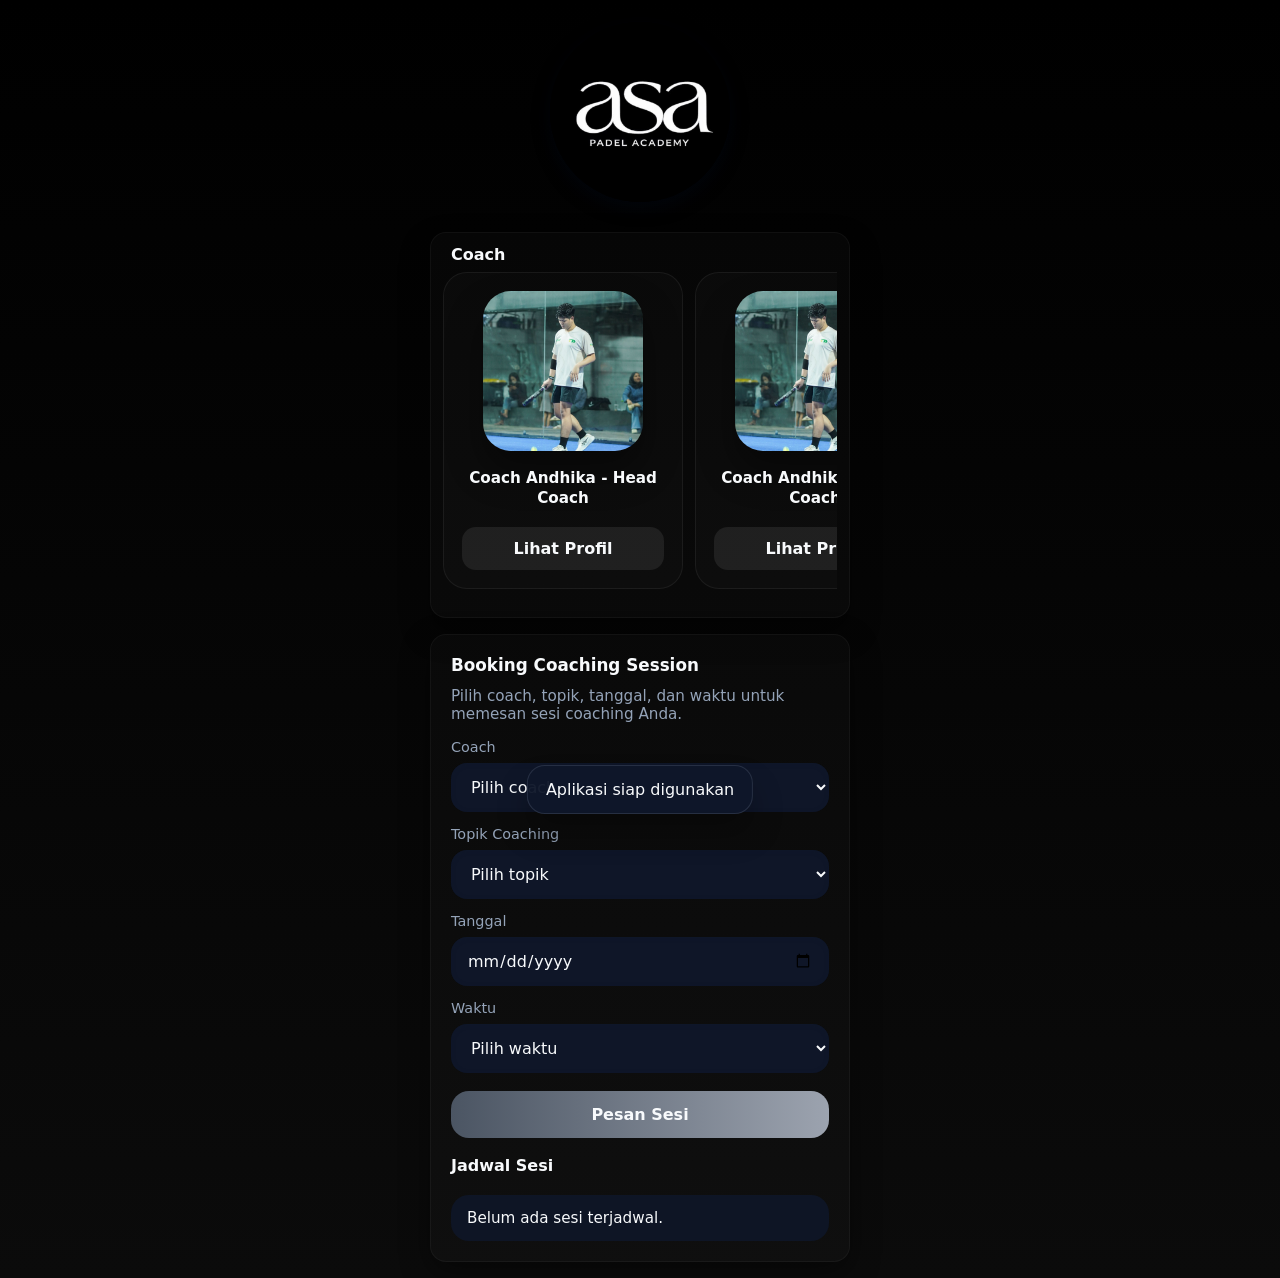
==== index.html @ 2ddc8a1a "Add files via upload" ====
<!DOCTYPE html>
<html lang="id">
<head>
  <meta charset="UTF-8" />
  <meta name="viewport" content="width=device-width, initial-scale=1.0, maximum-scale=1.0, user-scalable=no" />
  <title>Aplikasi Mobile Web</title>
  <link rel="stylesheet" href="styles.css" />
</head>
<body>
  <div class="app-shell">
    <div class="logo-header logo-centered">
      <img class="logo-img logo-large" src="logoasa.jpeg" alt="ASA Padel Academy logo" />
    </div>

    <div class="coach-section">
      <h2>Coach</h2>
      <div class="coach-profile-list" aria-label="Profil Coach" tabindex="0">
        <div class="coach-profile-card">
          <img class="coach-profile-img" src="avacoach.jpeg" alt="Profil Coach 1" />
          <div class="coach-profile-title">Coach Andhika - Head Coach</div>
          <button class="coach-profile-button">Lihat Profil</button>
        </div>
        <div class="coach-profile-card">
          <img class="coach-profile-img" src="avacoach.jpeg" alt="Profil Coach 2" />
          <div class="coach-profile-title">Coach Andhika - Head Coach</div>
          <button class="coach-profile-button">Lihat Profil</button>
        </div>
        <div class="coach-profile-card">
          <img class="coach-profile-img" src="avacoach.jpeg" alt="Profil Coach 3" />
          <div class="coach-profile-title">Coach Andhika - Head Coach</div>
          <button class="coach-profile-button">Lihat Profil</button>
        </div>
      </div>
    </div>

    <div class="booking-card">
      <h2>Booking Coaching Session</h2>
      <p>Pilih coach, topik, tanggal, dan waktu untuk memesan sesi coaching Anda.</p>
      <div class="booking-grid">
        <label>
          Coach
          <select id="coachSelect">
            <option value="">Pilih coach</option>
          </select>
        </label>
        <label>
          Topik Coaching
          <select id="topicSelect">
            <option value="">Pilih topik</option>
          </select>
        </label>
        <label>
          Tanggal
          <input id="dateInput" type="date" />
        </label>
        <label>
          Waktu
          <select id="timeSelect">
            <option value="">Pilih waktu</option>
          </select>
        </label>
        <button class="book-button" id="bookSessionButton">Pesan Sesi</button>
      </div>
      <div class="booking-summary">
        <h3>Jadwal Sesi</h3>
        <ul id="bookedSessionsList">
          <li>Belum ada sesi terjadwal.</li>
        </ul>
      </div>
    </div>
  </div>

  

  <div class="toast" id="toast">Selamat datang! Ketuk tombol untuk mulai.</div>

  <!-- Coach modal -->
  <div id="coachModal" class="modal" aria-hidden="true">
    <div class="modal-backdrop" data-close></div>
    <div class="modal-content" role="dialog" aria-modal="true">
      <button class="modal-close" aria-label="Tutup">×</button>
      <div class="modal-header">
        <div class="modal-avatar">? ?</div>
        <div>
          <h3 class="modal-name">Nama Coach</h3>
          <div class="modal-specialty">Spesialisasi</div>
        </div>
      </div>
      <div class="modal-body">
        <p class="modal-bio">Tidak ada deskripsi. Tambahkan properti `bio` ke array `coaches`.</p>
        <div style="margin-top:12px">
          <button class="book-button modal-book">Pesan Sesi</button>
        </div>
      </div>
    </div>
  </div>

  <script>
    const toast = document.getElementById('toast');
    const coachSelect = document.getElementById('coachSelect');
    const topicSelect = document.getElementById('topicSelect');
    const dateInput = document.getElementById('dateInput');
    const timeSelect = document.getElementById('timeSelect');
    const bookSessionButton = document.getElementById('bookSessionButton');
    const bookedSessionsList = document.getElementById('bookedSessionsList');

    const coaches = [
      { name: 'Aldo', specialty: 'Karir & Resume' },
      { name: 'Nina', specialty: 'Pengembangan Diri' },
      { name: 'Ria', specialty: 'Strategi Bisnis' },
    ];

    const topics = [
      'Penguatan tujuan',
      'Perencanaan karir',
      'Komunikasi efektif',
      'Manajemen waktu',
    ];

    const times = ['09:00', '11:00', '14:00', '16:00'];
    const bookedSessions = [];

    function showToast(message) {
      toast.textContent = message;
      toast.classList.add('show');
      clearTimeout(window.toastTimer);
      window.toastTimer = setTimeout(() => toast.classList.remove('show'), 2400);
    }

    function populateBookingOptions() {
      coaches.forEach(({ name, specialty }) => {
        const option = document.createElement('option');
        option.value = name;
        option.textContent = `${name} — ${specialty}`;
        coachSelect.appendChild(option);
      });

      topics.forEach(topic => {
        const option = document.createElement('option');
        option.value = topic;
        option.textContent = topic;
        topicSelect.appendChild(option);
      });

      times.forEach(time => {
        const option = document.createElement('option');
        option.value = time;
        option.textContent = time;
        timeSelect.appendChild(option);
      });
    }

    function renderBookedSessions() {
      bookedSessionsList.innerHTML = '';
      if (bookedSessions.length === 0) {
        bookedSessionsList.innerHTML = '<li>Belum ada sesi terjadwal.</li>';
        return;
      }

      bookedSessions.forEach(session => {
        const li = document.createElement('li');
        li.innerHTML = `
          <strong>${session.topic}</strong>
          Coach: ${session.coach}
          ${session.date} • ${session.time}
        `;
        bookedSessionsList.appendChild(li);
      });
    }

    function bookSession() {
      const coach = coachSelect.value;
      const topic = topicSelect.value;
      const date = dateInput.value;
      const time = timeSelect.value;

      if (!coach || !topic || !date || !time) {
        showToast('Lengkapi semua pilihan sesi coaching terlebih dahulu.');
        return;
      }

      bookedSessions.push({ coach, topic, date, time });
      renderBookedSessions();
      showToast(`Sesi coaching dengan ${coach} pada ${date} jam ${time} telah dipesan.`);
      coachSelect.value = '';
      topicSelect.value = '';
      dateInput.value = '';
      timeSelect.value = '';
    }

    function openCoachModal(coach) {
      const modal = document.getElementById('coachModal');
      if (!modal) return;
      modal.querySelector('.modal-name').textContent = coach.name || '';
      modal.querySelector('.modal-specialty').textContent = coach.specialty || '';
      const bio = coach.bio || 'Tidak ada deskripsi. Tambahkan properti `bio` ke array `coaches`.';
      modal.querySelector('.modal-bio').textContent = bio;
      const initials = (coach.name || '').split(' ').map(n => n[0]).slice(0,2).join('');
      const avatar = modal.querySelector('.modal-avatar');
      if (avatar) avatar.textContent = initials || '??';
      modal.classList.add('open');
      modal.setAttribute('aria-hidden', 'false');
      document.body.style.overflow = 'hidden';
    }

    function closeCoachModal() {
      const modal = document.getElementById('coachModal');
      if (!modal) return;
      modal.classList.remove('open');
      modal.setAttribute('aria-hidden', 'true');
      document.body.style.overflow = '';
    }

    // modal event bindings
    document.addEventListener('click', (e) => {
      const modal = document.getElementById('coachModal');
      if (!modal) return;
      if (e.target.matches('.modal-close') || e.target.dataset.close !== undefined) closeCoachModal();
    });
    document.addEventListener('keydown', (e) => { if (e.key === 'Escape') closeCoachModal(); });

    populateBookingOptions();
    renderBookedSessions();

    bookSessionButton.addEventListener('click', bookSession);

    window.addEventListener('load', () => {
      showToast('Aplikasi siap digunakan');
    });
  </script>
</body>
</html>
---- styles.css ----
:root {
  --bg: #000000;
  --card: #1e293b;
  --text: #f8fafc;
  --muted: #94a3b8;
  --shadow: rgba(15, 23, 42, 0.55);
}

* {
  box-sizing: border-box;
  margin: 0;
  padding: 0;
  font-family: Inter, system-ui, sans-serif;
}

html, body {
  min-height: 100%;
  background: linear-gradient(180deg, #000000 0%, #0b0b0b 100%);
  color: var(--text);
}

body {
  padding: 16px;
}

.app-shell {
  max-width: 420px;
  margin: 0 auto;
  min-height: calc(100vh - 32px);
  display: flex;
  flex-direction: column;
  gap: 16px;
}

.logo-header {
  display: flex;
  align-items: center;
  gap: 12px;
  background: transparent;
  border: none;
  border-radius: 0;
  padding: 0;
  box-shadow: none;
}

.logo-centered {
  flex-direction: column;
  text-align: center;
  padding: 6px 0 8px 0;
}

.logo-img {
  width: 64px;
  height: 64px;
  border-radius: 50%;
  object-fit: cover;
  display: block;
  box-shadow: 0 6px 18px rgba(2,8,23,0.45);
}

.logo-large {
  width: 180px;
  height: 180px;
  border-radius: 50%;
}

.logo-info {
  display: flex;
  flex-direction: column;
  gap: 4px;
}

.logo-title {
  font-size: 1.05rem;
  font-weight: 700;
  margin: 8px 0 0 0;
}

.logo-subtitle {
  color: var(--muted);
  font-size: 0.88rem;
}

@media (max-width: 420px) {
  .app-shell {
    padding: 12px;
    gap: 12px;
  }

  .logo-header {
    padding: 10px 12px;
    gap: 10px;
  }

  .logo-img {
    width: 56px;
    height: 56px;
    border-radius: 50%;
  }

  .logo-large {
    width: 88px;
    height: 88px;
    border-radius: 50%;
  }

  .logo-title {
    font-size: 0.95rem;
  }

  .logo-subtitle {
    display: none;
  }
}

/* Coach carousel */
.coach-section {
  background: rgba(255,255,255,0.02);
  border-radius: 16px;
  padding: 12px;
  margin-top: 6px;
  border: 1px solid rgba(255,255,255,0.04);
  box-shadow: 0 14px 30px rgba(0,0,0,0.45);
}

.coach-section h2 {
  margin: 0 0 8px 6px;
  font-size: 1rem;
  padding-left: 2px;
}

.coach-profile-list {
  display: flex;
  gap: 12px;
  overflow-x: auto;
  padding-bottom: 4px;
  margin-bottom: 12px;
  scroll-snap-type: x mandatory;
}

.coach-profile-list::-webkit-scrollbar {
  height: 8px;
}

.coach-profile-list::-webkit-scrollbar-track {
  background: transparent;
}

.coach-profile-list::-webkit-scrollbar-thumb {
  background: rgba(148,163,184,0.18);
  border-radius: 999px;
}

.coach-profile-card {
  flex: 0 0 220px;
  display: flex;
  align-items: center;
  gap: 12px;
  background: rgba(255,255,255,0.02);
  border-radius: 16px;
  padding: 14px;
  border: 1px solid rgba(255,255,255,0.04);
  scroll-snap-align: start;
}

.coach-profile-img {
  width: 78px;
  height: 78px;
  border-radius: 18px;
  object-fit: cover;
  box-shadow: 0 10px 20px rgba(0,0,0,0.25);
}

.coach-profile-info {
  display: flex;
  flex-direction: column;
  gap: 4px;
}

.coach-profile-label {
  color: var(--muted);
  font-size: 0.9rem;
}

.coach-profile-name {
  font-size: 1rem;
}

.coach-profile-list {
  display: flex;
  gap: 12px;
  overflow-x: auto;
  padding-bottom: 4px;
  margin-bottom: 12px;
  scroll-snap-type: x mandatory;
}

.coach-profile-list::-webkit-scrollbar {
  height: 8px;
}

.coach-profile-list::-webkit-scrollbar-track {
  background: transparent;
}

.coach-profile-list::-webkit-scrollbar-thumb {
  background: rgba(148,163,184,0.18);
  border-radius: 999px;
}

.coach-profile-card {
  flex: 0 0 240px;
  display: flex;
  flex-direction: column;
  align-items: center;
  gap: 18px;
  background: rgba(255,255,255,0.02);
  border-radius: 24px;
  padding: 18px;
  border: 1px solid rgba(255,255,255,0.06);
  scroll-snap-align: start;
}

.coach-profile-img {
  width: 160px;
  height: 160px;
  border-radius: 28px;
  object-fit: cover;
  box-shadow: 0 20px 36px rgba(0,0,0,0.40);
}

.coach-profile-title {
  color: var(--text);
  font-size: 0.95rem;
  font-weight: 600;
  text-align: center;
  line-height: 1.3;
}

.coach-profile-title {
  color: var(--text);
  font-size: 0.95rem;
  font-weight: 600;
  text-align: center;
  line-height: 1.3;
}

.coach-profile-button {
  width: 100%;
  border: none;
  border-radius: 14px;
  padding: 12px 0;
  background: rgba(255,255,255,0.08);
  color: var(--text);
  font-weight: 700;
  cursor: pointer;
  transition: transform 160ms ease, background 160ms ease;
}

.coach-profile-button:hover {
  background: rgba(255,255,255,0.14);
  transform: translateY(-1px);
}

@media (max-width: 420px) {
  .coach-profile-card {
    flex: 0 0 180px;
    padding: 16px;
  }

  .coach-profile-img {
    width: 100px;
    height: 100px;
  }
}

/* Modal styles for coach profile */
.modal {
  position: fixed;
  inset: 0;
  display: grid;
  place-items: center;
  pointer-events: none;
  opacity: 0;
  transition: opacity 200ms ease;
  z-index: 60;
}
.modal.open {
  pointer-events: auto;
  opacity: 1;
}
.modal-backdrop {
  position: absolute;
  inset: 0;
  background: rgba(2,8,23,0.6);
}
.modal-content {
  position: relative;
  background: var(--card);
  border-radius: 14px;
  padding: 18px;
  width: min(420px, calc(100% - 40px));
  z-index: 61;
  box-shadow: 0 30px 60px rgba(2,8,23,0.6);
  border: 1px solid rgba(148,163,184,0.06);
}
.modal-close {
  position: absolute;
  right: 8px;
  top: 6px;
  background: transparent;
  border: none;
  color: var(--muted);
  font-size: 1.2rem;
  cursor: pointer;
}
.modal-header {
  display:flex;
  gap:12px;
  align-items:center;
}
.modal-avatar {
  width:64px;
  height:64px;
  border-radius:999px;
  display:grid;
  place-items:center;
  background: linear-gradient(135deg,#4b5563,#9ca3af);
  color:#f8fafc;
  font-weight:700;
}
.modal-body { margin-top:12px; color:var(--muted); }
.modal-book { margin-top:10px }

.booking-card {
  background: rgba(255,255,255,0.02);
  border-radius: 16px;
  box-shadow: 0 10px 30px rgba(0,0,0,0.45);
  overflow: hidden;
  border: 1px solid rgba(255,255,255,0.04);
}

.booking-card {
  padding: 20px;
}

.toast {
  position: fixed;
  left: 50%;
  bottom: 86px;
  transform: translateX(-50%);
  background: rgba(15, 23, 42, 0.96);
  color: var(--text);
  border: 1px solid rgba(148, 163, 184, 0.18);
  padding: 14px 18px;
  border-radius: 18px;
  box-shadow: 0 20px 30px rgba(0, 0, 0, 0.25);
  opacity: 0;
  pointer-events: none;
  transition: opacity 200ms ease, transform 200ms ease;
}

.toast.show {
  opacity: 1;
  transform: translate(-50%, 0);
}

button {
  border: none;
  background: none;
  color: var(--text);
  font: inherit;
  cursor: pointer;
}

.booking-card {
  padding: 20px;
}

.booking-card h2 {
  margin-bottom: 12px;
  font-size: 1.05rem;
}

.booking-card p {
  color: var(--muted);
  font-size: 0.95rem;
  margin-bottom: 16px;
}

.booking-grid {
  display: grid;
  gap: 14px;
}

.booking-grid label {
  display: grid;
  gap: 8px;
  font-size: 0.9rem;
  color: var(--muted);
}

.booking-grid select,
.booking-grid input {
  width: 100%;
  border: none;
  outline: none;
  border-radius: 16px;
  padding: 14px 16px;
  background: rgba(15, 23, 42, 0.95);
  color: var(--text);
  font-size: 1rem;
  box-shadow: inset 0 1px 4px rgba(15, 23, 42, 0.6);
}

.book-button {
  width: 100%;
  margin-top: 4px;
  padding: 14px 16px;
  border-radius: 18px;
  background: linear-gradient(90deg, #4b5563, #9ca3af);
  color: #f8fafc;
  font-weight: 700;
  transition: transform 160ms ease, opacity 160ms ease;
}

.book-button:hover {
  transform: translateY(-1px);
  opacity: 0.95;
}

.booking-summary {
  margin-top: 18px;
  display: grid;
  gap: 12px;
}

.booking-summary h3 {
  font-size: 1rem;
  margin-bottom: 8px;
}

.booking-summary ul {
  list-style: none;
  display: grid;
  gap: 10px;
}

.booking-summary li {
  padding: 14px 16px;
  border-radius: 18px;
  background: rgba(15, 23, 42, 0.85);
  color: var(--text);
  display: grid;
  gap: 6px;
  font-size: 0.95rem;
}

.booking-summary li strong {
  font-weight: 700;
}
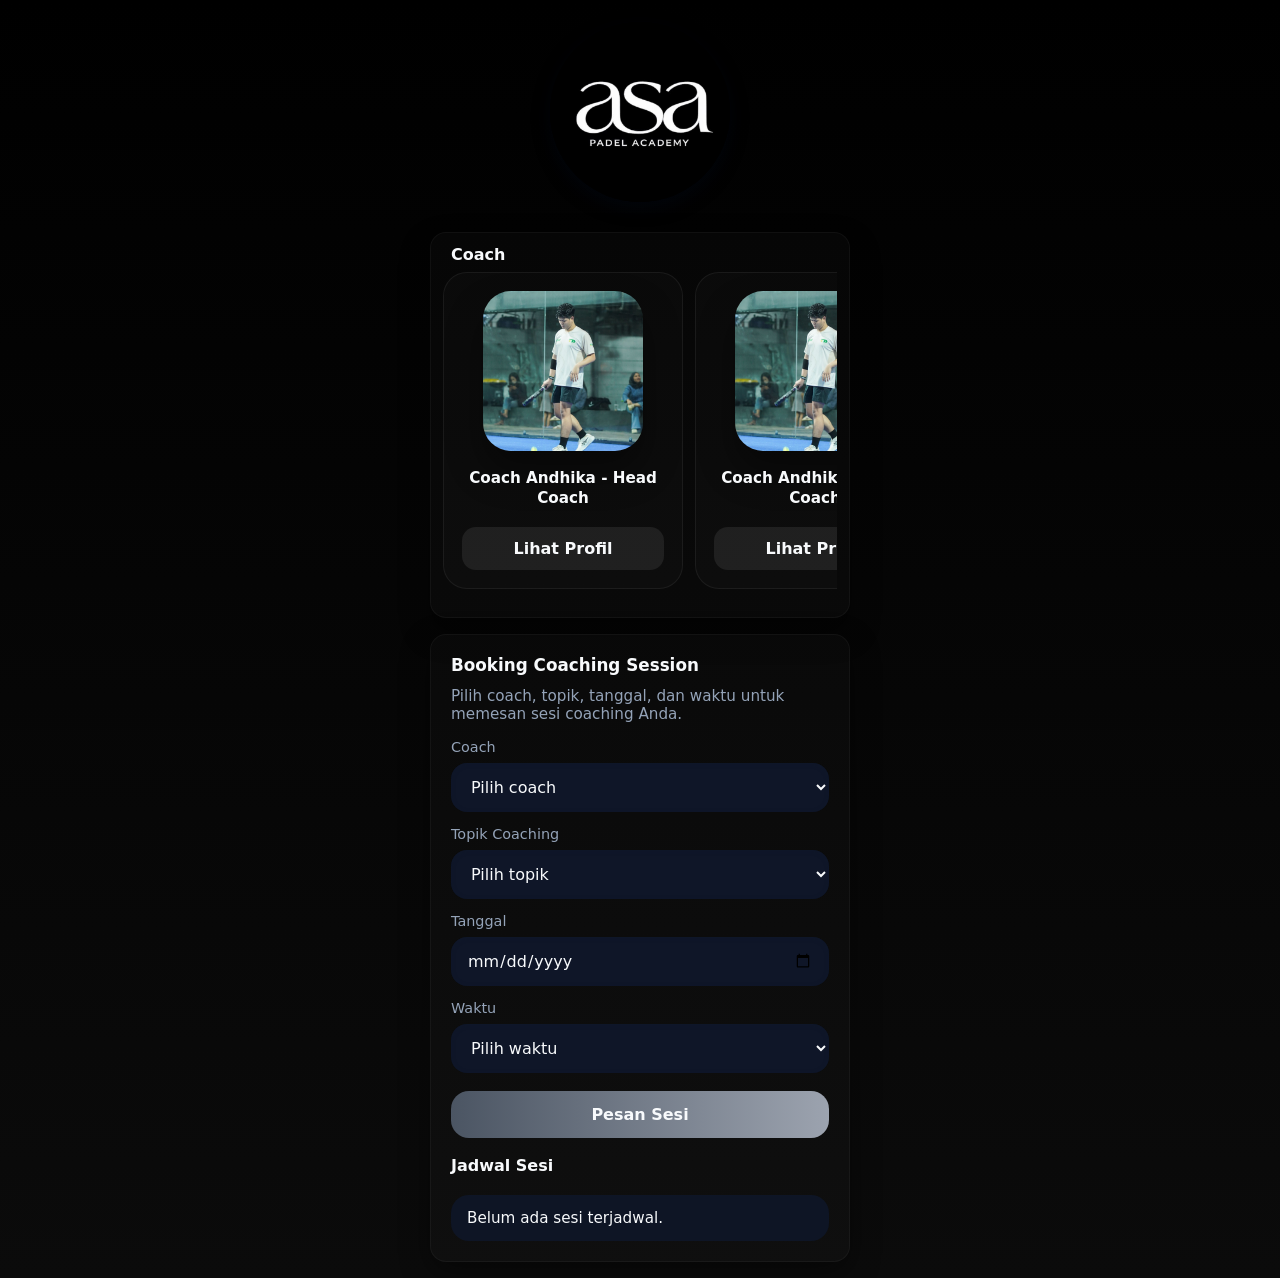
==== commit 56fa5372: "a" ====
--- a/index.html
+++ b/index.html
@@ -3,7 +3,7 @@
 <head>
   <meta charset="UTF-8" />
   <meta name="viewport" content="width=device-width, initial-scale=1.0, maximum-scale=1.0, user-scalable=no" />
-  <title>Aplikasi Mobile Web</title>
+  <title>ASA Padel Academy</title>
   <link rel="stylesheet" href="styles.css" />
 </head>
 <body>
@@ -223,10 +223,6 @@
     renderBookedSessions();
 
     bookSessionButton.addEventListener('click', bookSession);
-
-    window.addEventListener('load', () => {
-      showToast('Aplikasi siap digunakan');
-    });
   </script>
 </body>
 </html>
